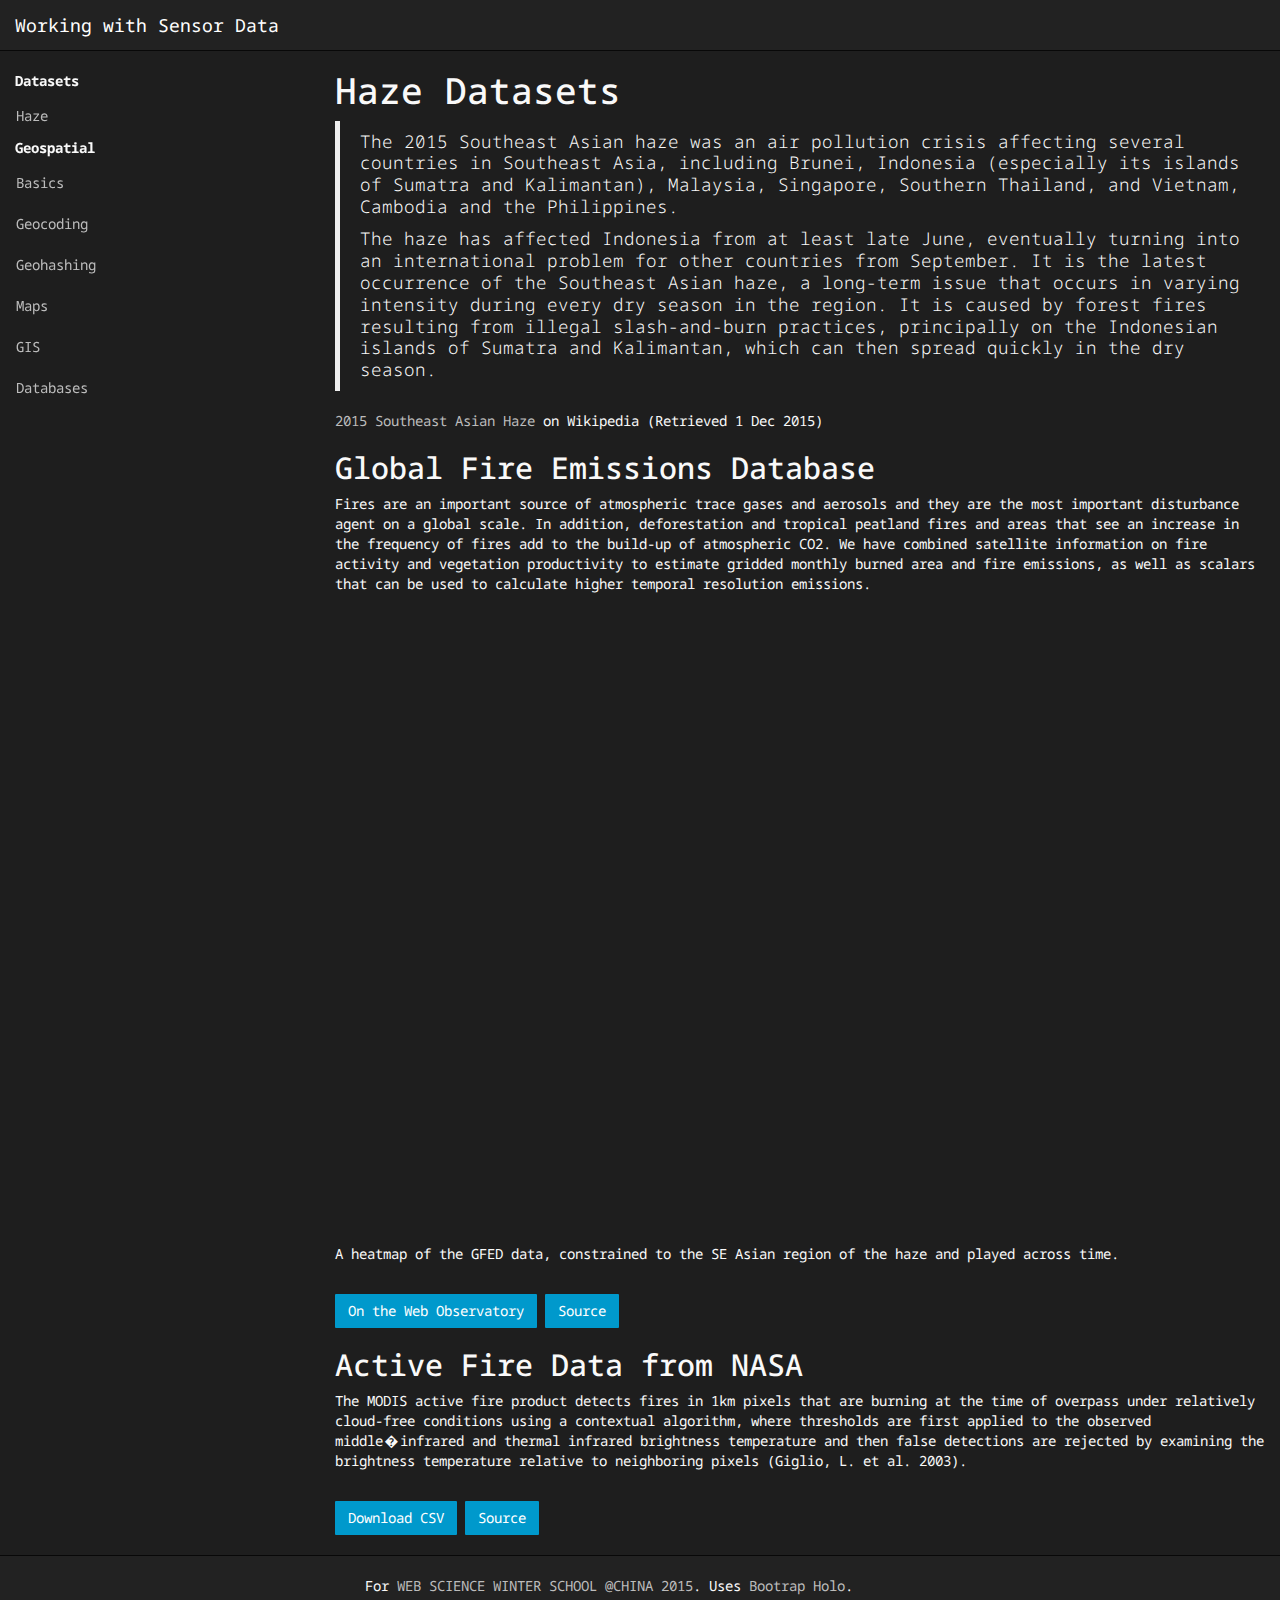
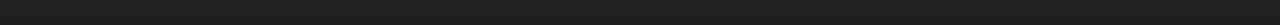
==== index.html @ f5f95fff "Initial Commit" ====
<!DOCTYPE html>
<html lang="en"><head>
        <meta http-equiv="content-type" content="text/html; charset=UTF-8"> 
        <meta charset="utf-8">
        <title>Working with Sensor Data</title>
        <meta name="generator" content="Bootply">
        <meta name="viewport" content="width=device-width, initial-scale=1, maximum-scale=1">
        <link href="assets/css/bootstrap.css" rel="stylesheet">
        
        <!--[if lt IE 9]>
          <script src="//html5shim.googlecode.com/svn/trunk/html5.js"></script>
        <![endif]-->
		
		<link href="assets/css/holo.css" rel="stylesheet">
    </head>
    
    <!-- HTML code from Bootply.com editor -->
    
    <body>
        
        <div class="page-container">
  
	<!-- top navbar -->
    <div class="navbar navbar-inverse navbar-fixed-top" role="navigation">
    	<div class="navbar-header">
           <button type="button" class="navbar-toggle" data-toggle="offcanvas" data-target=".sidebar-nav">
             <span class="icon-bar"></span>
             <span class="icon-bar"></span>
             <span class="icon-bar"></span>
           </button>
           <a class="navbar-brand" href="#">Working with Sensor Data</a>
    	</div>
    </div>
      
    <div class="col-sm-12">
      <div class="row row-offcanvas row-offcanvas-left">
        
        <!-- sidebar -->
        <div class="col-xs-6 col-sm-3 sidebar-offcanvas" id="sidebar" role="navigation">
          <div class="affix-top" data-spy="affix">
            <ul class="nav nav-list">
                <li><label class="tree-toggle nav-header">Datasets</label>
                    <ul class="nav nav-list">
                        <li><a href="#">Haze</a></li>
                    </ul>
                </li>
                <li><label class="tree-toggle nav-header">Geospatial</label>
                    <ul class="nav nav-list">
                      <li><a href="geo_basics.html">Basics</a></li>
                      <li><a href="geo_coding.html">Geocoding</a></li>
                      <li><a href="geo_hashing.html">Geohashing</a></li>
                      <li><a href="geo_maps.html">Maps</a></li>
                      <li><a href="geo_gis.html">GIS</a></li>
                      <li><a href="geo_db.html">Databases</a></li>
                    </ul>
                </li>
            </ul>
           </div>
        </div>
  	
        <!-- main area -->
        <div class="col-xs-12 col-sm-9" data-spy="scroll" data-target="#sidebar-nav">
          
          
          <h1 id="section1">Haze Datasets</h1>
          
          <blockquote><p>The 2015 Southeast Asian haze was an air pollution crisis affecting several countries in Southeast Asia, including Brunei, Indonesia (especially its islands of Sumatra and Kalimantan), Malaysia, Singapore, Southern Thailand, and Vietnam, Cambodia and the Philippines.</p>

          <p>The haze has affected Indonesia from at least late June, eventually turning into an international problem for other countries from September. It is the latest occurrence of the Southeast Asian haze, a long-term issue that occurs in varying intensity during every dry season in the region. It is caused by forest fires resulting from illegal slash-and-burn practices, principally on the Indonesian islands of Sumatra and Kalimantan, which can then spread quickly in the dry season.</p></blockquote>

          <p><a href="https://en.wikipedia.org/wiki/2015_Southeast_Asian_haze">2015 Southeast Asian Haze</a> on Wikipedia (Retrieved 1 Dec 2015)</p>
    
          <h2 id="section2">Global Fire Emissions Database</h2>
          <p>Fires are an important source of atmospheric trace gases and aerosols and they are the most important disturbance agent on a global scale. In addition, deforestation and tropical peatland fires and areas that see an increase in the frequency of fires add to the build-up of atmospheric CO2.

We have combined satellite information on fire activity and vegetation productivity to estimate gridded monthly burned area and fire emissions, as well as scalars that can be used to calculate higher temporal resolution emissions. 
          </p>
          <p><iframe width="560" height="315" src="https://www.youtube.com/embed/2RQkGXuGg6s" frameborder="0" allowfullscreen></iframe>
          <iframe width="420" height="315" src="https://www.youtube.com/embed/hf8Vpl2xOE4" frameborder="0" allowfullscreen></iframe>
          <br>A heatmap of the GFED data, constrained to the SE Asian region of the haze and played across time.</p>
          <br>
            <a href="https://webobservatory.soton.ac.uk/wo/dataset/?kw=haze" target="_blank"><button class="btn btn-primary">On the Web Observatory</button></a>
            <a href="http://www.globalfiredata.org/data.html" target="_blank"><button class="btn btn-primary">Source</button></a>        
          <br>

          <h2 id="section3">Active Fire Data from NASA</h2>
          <p>The MODIS active fire product detects fires in 1km pixels that are burning at the time of overpass under relatively cloud-free conditions using a contextual algorithm, where thresholds are first applied to the observed middle�infrared and thermal infrared brightness temperature and then false detections are rejected by examining the brightness temperature relative to neighboring pixels (Giglio, L. et al. 2003).
          </p>
          <br>
            <a href="active_fires.zip" target="_blank"><button class="btn btn-primary">Download CSV</button></a>
            <a href="https://earthdata.nasa.gov/earth-observation-data/near-real-time/firms/active-fire-data" target="_blank"><button class="btn btn-primary">Source</button></a>        
          <br>

          <div class="clearfix"></div>
          
        </div><!-- /.col-xs-12 main -->
    </div><!--/.row-->
  </div><!--/.container-->
</div><!--/.page-container-->


<div id="footer"><!--footer-->
  <div class="container">
      	<div class="row">
        <ul class="list-unstyled">
            <li class="col-md-6 col-md-offset-3">
          For <a href="http://webschool.sz.tsinghua.edu.cn/">WEB SCIENCE WINTER SCHOOL @CHINA 2015</a>. Uses <a href="http://usebootstrap.com/theme/holo">Bootrap Holo</a>.
          </li>
        </ul>
		</div><!--/row-->

  </div><!--/container-->
</div><!--/footer-->
</div>


        
        <script type="text/javascript" async="" src="assets/js/quant.js"></script>
		</script><script type="text/javascript" src="assets/js/jquery.js"></script>
        <script type="text/javascript" src="assets/js/bootstrap.js"></script>
        
        <script type="text/javascript">
        
        $(document).ready(function() {
            $('[data-toggle=offcanvas]').click(function() {
				$('.row-offcanvas').toggleClass('active');
			});
			  
			$('.btn-toggle').click(function() {
				$(this).find('.btn').toggleClass('active').toggleClass('btn-default').toggleClass('btn-primary');
			});
        });
        
        </script>
        
    
</body></html>
---- assets/css/holo.css ----
@import url(http://fonts.googleapis.com/css?family=Droid+Sans+Mono);

html,body {
  height: 100%;
  font-family: 'Droid Sans Mono', sans-serif;
}

p,h1,h2,h3,h4 {
  font-family: 'Droid Sans Mono', sans-serif;
}

hr {
  border-color:#191919;
}

/* wrapper for page content to push down footer */
.page-container {
  min-height: 100%;
  height: auto !important;
  height: 100%;
  /* negative indent footer by its height */
  margin: 0 auto -120px;
  /* pad bottom by footer height */
  padding: 0 0 90px;
}

/* set the fixed height of the footer here */
#footer {
  background-color: #222222;
  border:0 solid #080808;
  border-top-width: 1px;
  margin-top:50px;
}

#footer > .container {
  padding: 20px;
}

body {
  padding-top: 51px; 
  background: #1E1E1E;
  color: #f9f9f9;
}
a {
  color:#bcbcbc;
}
.text-center {
  padding-top: 20px;
}

#sidebar {
  height: 100%;
  padding-right: 0;
  padding-top: 20px;
}

#sidebar .affix {
  position:fixed;
  top:55;
  width:220px;
}

#sidebar .affix-bottom {
  position:fixed;
  top:55;
  width:220px;
}

#sidebar .nav {
  width: 95%;
}
#sidebar li {
  border:0 #1e1e1e solid;
  border-bottom-width:1px;
}
#sidebar li a {
  padding-left:1px;
}
#sidebar li a:hover {
  background-color:#222222;
  color:#ffffff;
}

/* collapsed sidebar styles */
@media screen and (max-width: 767px) {
  .row-offcanvas {
    position: relative;
    -webkit-transition: all 0.25s ease-out;
    -moz-transition: all 0.25s ease-out;
    transition: all 0.25s ease-out;
  }
  .row-offcanvas-right
  .sidebar-offcanvas {
    right: -41.6%;
  }

  .row-offcanvas-left
  .sidebar-offcanvas {
    left: -41.6%;
  }
  .row-offcanvas-right.active {
    right: 41.6%;
  }
  .row-offcanvas-left.active {
    left: 41.6%;
  }
  .sidebar-offcanvas {
    position: absolute;
    top: 0;
    width: 41.6%;
  }
  #sidebar {
    background-color:#3b3b3b;
    padding-top:0;
  }
  #sidebar .nav>li {
    color: #ddd;
    background: linear-gradient(#3E3E3E, #383838);
    border-top: 1px solid #484848;
    border-bottom: 1px solid #2E2E2E;
    padding-left:10px;
  }
  #sidebar .nav>li:first-child {
    border-top:0;
  }
  #sidebar .nav>li>a {
    color: #ddd;
  }
  #sidebar .nav>li>a>img {
    max-width: 14px;
  }
  #sidebar .nav>li>a:hover, #sidebar .nav>li>a:focus {
    text-decoration: none;
    background: linear-gradient(#373737, #323232);
    color: #fff;  
  }
  #sidebar .nav .caret {
    border-top-color: #fff;
    border-bottom-color: #fff;
  }
  #sidebar .nav a:hover .caret{
    border-top-color: #fff;
    border-bottom-color: #fff;
  }
}

/* theme */
.btn,.form-control,.alert,.progress,.panel,.list-group,.well,.list-group-item:first-child {border-radius:1px;box-shadow:0 0 0;}
.btn {border-color:transparent;}
.btn-default,.well {
  background-color:#cccccc;
  border-color:#c0c0c0;
}
.btn-primary,.label-primary,.list-group-item.active,.list-group-item.active:hover,.list-group-item.active:focus,.btn.active,a.list-group-item.active, a.list-group-item.active:hover, a.list-group-item.active:focus {
   background-color:#0099CC;
   border-color:transparent;
}
.btn-info,.label-info,.progress-bar-info {
  background-color:#33b5e5;
}
.btn-success,.label-success,.progress-bar-success {
  background-color:#669900;
}
.btn-danger,.label-danger,.progress-bar-danger {
  background-color:#FF4444;
}
.btn-warning,.label-warning,.progress-bar-warning {
  background-color:#FFBB33;
  color:#444444;
}
.nav-tabs>li>a {
  border-radius:0;
}
     
      
      
h3,h4,h5,.panel {
   color:#555555;
}
.panel hr {
   border-color:#efefef;
}
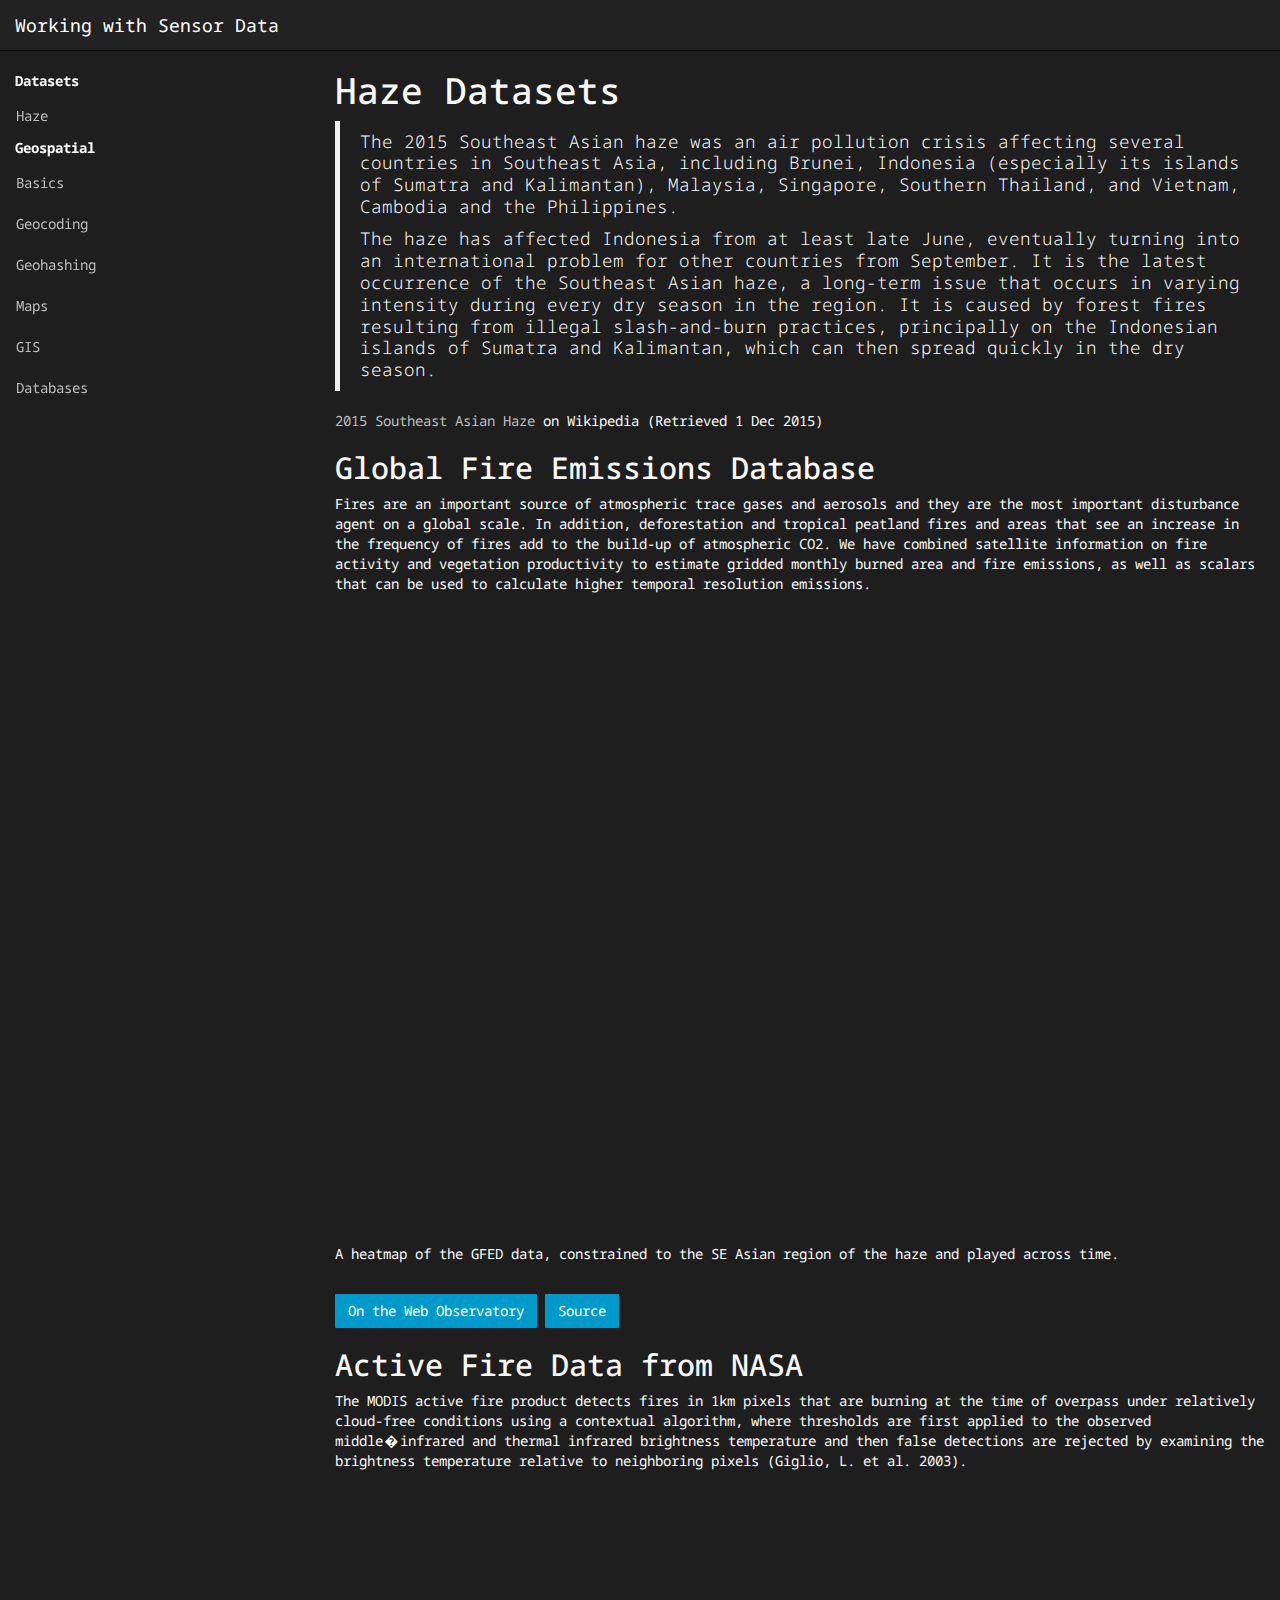
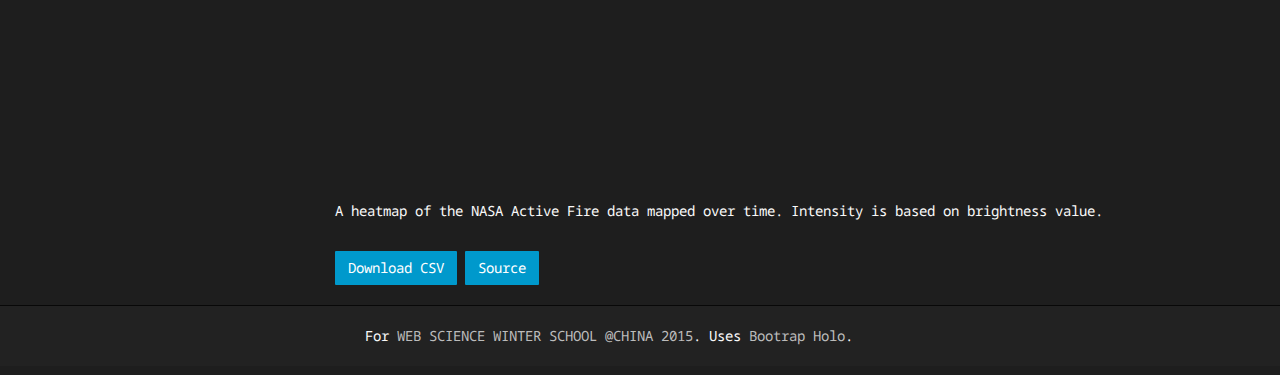
==== commit 81160402: "add active fires video" ====
--- a/index.html
+++ b/index.html
@@ -86,6 +86,8 @@
           <h2 id="section3">Active Fire Data from NASA</h2>
           <p>The MODIS active fire product detects fires in 1km pixels that are burning at the time of overpass under relatively cloud-free conditions using a contextual algorithm, where thresholds are first applied to the observed middle�infrared and thermal infrared brightness temperature and then false detections are rejected by examining the brightness temperature relative to neighboring pixels (Giglio, L. et al. 2003).
           </p>
+          <p><iframe width="560" height="315" src="https://www.youtube.com/embed/1BsV6T_a_AU" frameborder="0" allowfullscreen></iframe>
+          <br>A heatmap of the NASA Active Fire data mapped over time. Intensity is based on brightness value.</p>
           <br>
             <a href="active_fires.zip" target="_blank"><button class="btn btn-primary">Download CSV</button></a>
             <a href="https://earthdata.nasa.gov/earth-observation-data/near-real-time/firms/active-fire-data" target="_blank"><button class="btn btn-primary">Source</button></a>        
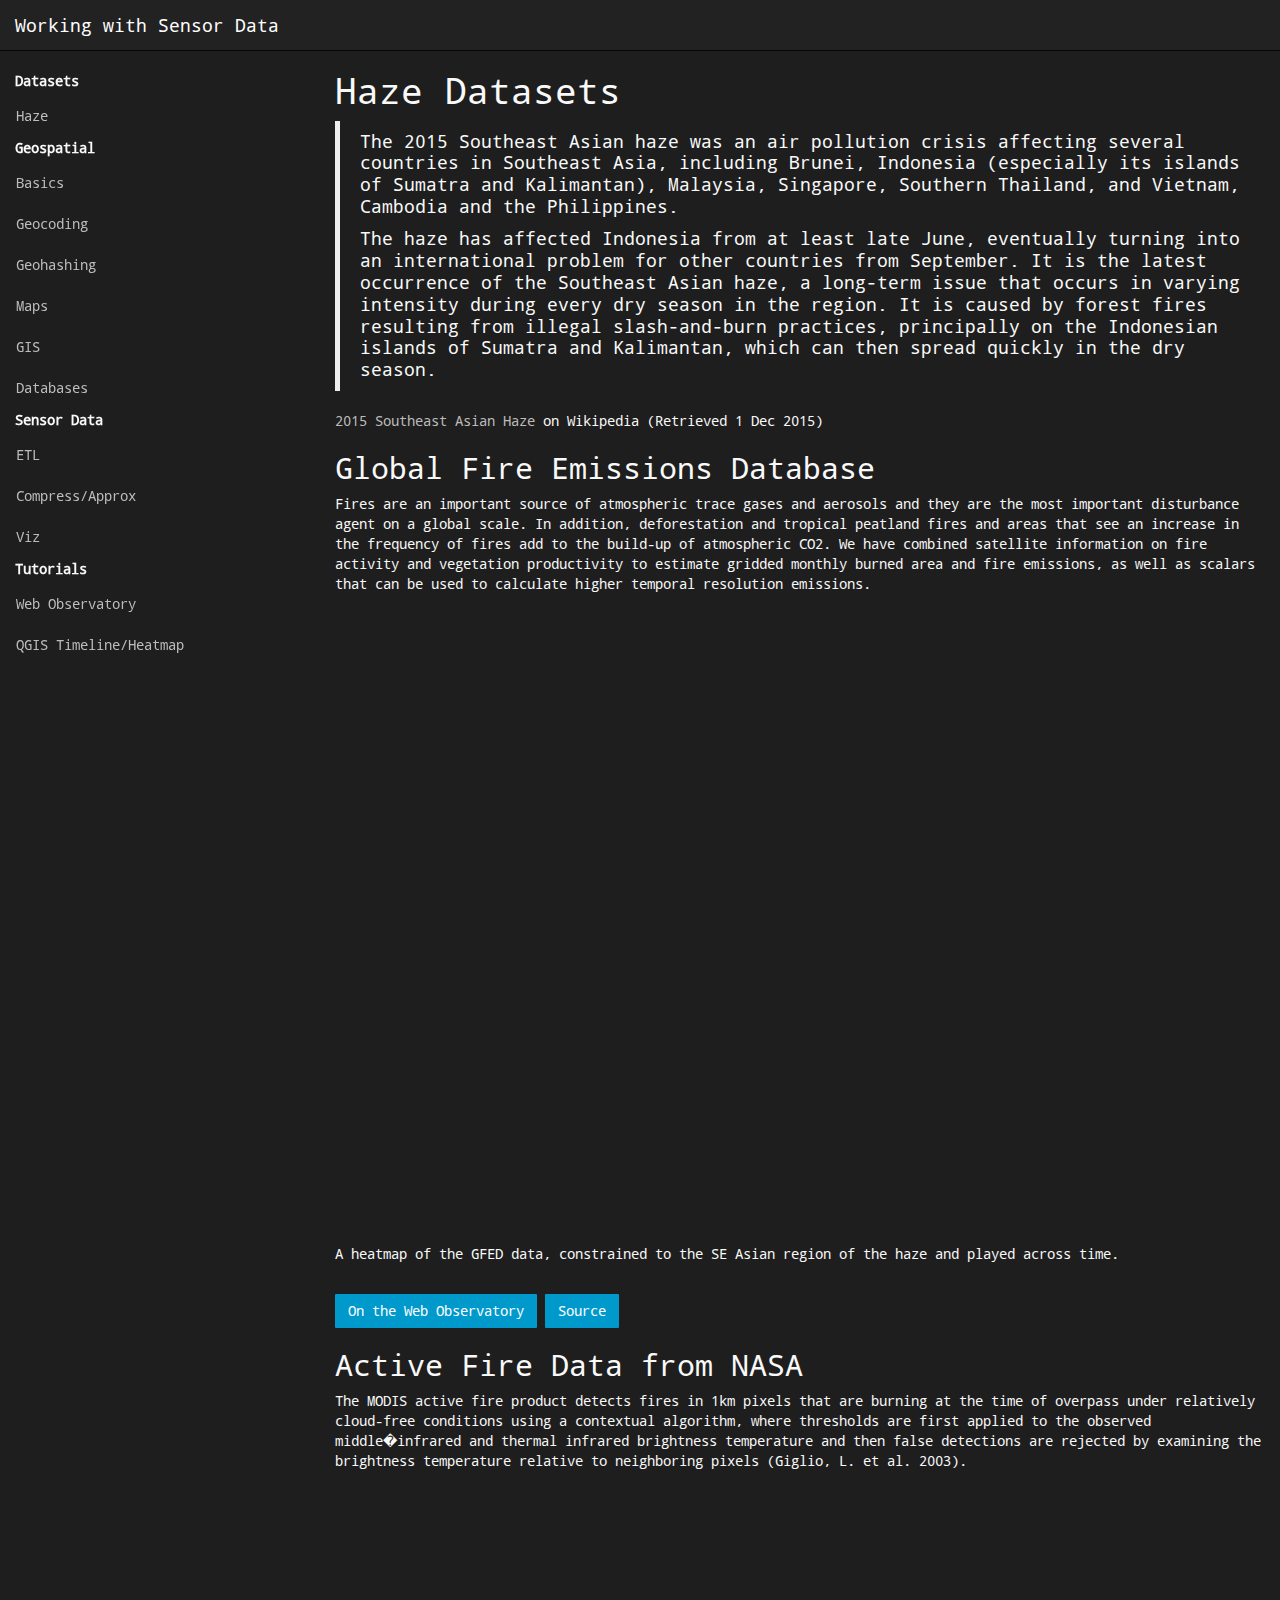
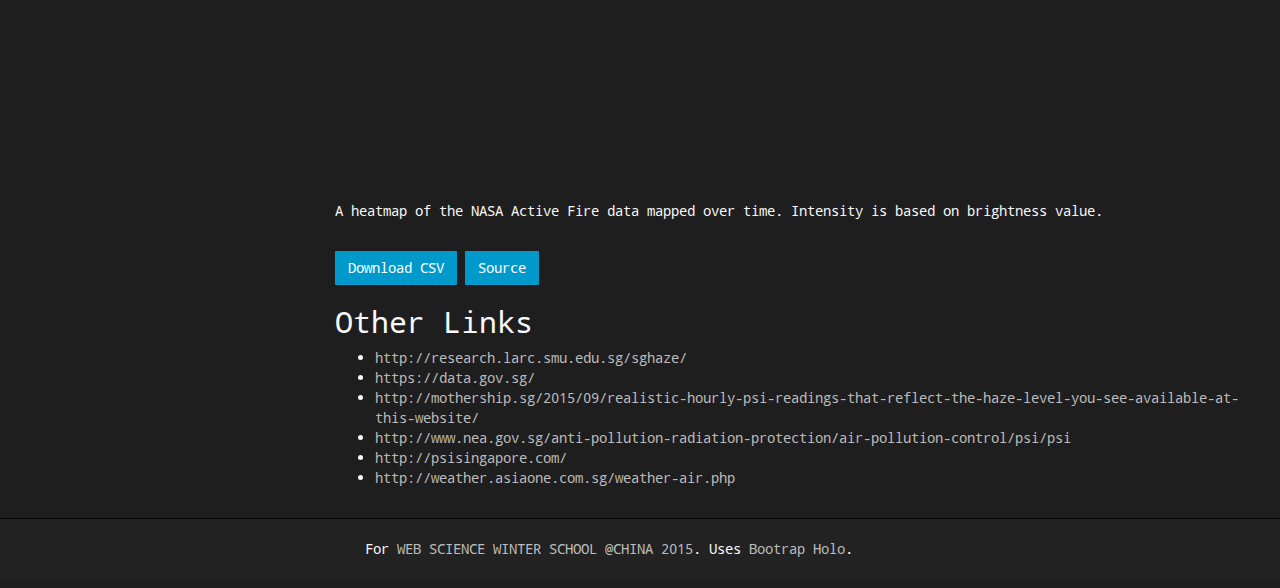
==== commit 7dda1b69: "Add links" ====
--- a/index.html
+++ b/index.html
@@ -41,7 +41,7 @@
             <ul class="nav nav-list">
                 <li><label class="tree-toggle nav-header">Datasets</label>
                     <ul class="nav nav-list">
-                        <li><a href="#">Haze</a></li>
+                        <li><a href="index.html">Haze</a></li>
                     </ul>
                 </li>
                 <li><label class="tree-toggle nav-header">Geospatial</label>
@@ -52,6 +52,19 @@
                       <li><a href="geo_maps.html">Maps</a></li>
                       <li><a href="geo_gis.html">GIS</a></li>
                       <li><a href="geo_db.html">Databases</a></li>
+                    </ul>
+                </li>
+                <li><label class="tree-toggle nav-header">Sensor Data</label>
+                    <ul class="nav nav-list">
+                      <li><a href="data_etl.html">ETL</a></li>
+                      <li><a href="data_compress.html">Compress/Approx</a></li>
+                      <li><a href="data_viz.html">Viz</a></li>
+                    </ul>
+                </li>
+                <li><label class="tree-toggle nav-header">Tutorials</label>
+                      <ul class="nav nav-list">
+                      <li><a href="tutorial_wo.html">Web Observatory</a></li>
+                      <li><a href="tutorial_qgis.html">QGIS Timeline/Heatmap</a></li>
                     </ul>
                 </li>
             </ul>
@@ -92,6 +105,17 @@
             <a href="active_fires.zip" target="_blank"><button class="btn btn-primary">Download CSV</button></a>
             <a href="https://earthdata.nasa.gov/earth-observation-data/near-real-time/firms/active-fire-data" target="_blank"><button class="btn btn-primary">Source</button></a>        
           <br>
+
+          <h2 id="section3">Other Links</h2>
+          <ul>
+            <li><a href="http://research.larc.smu.edu.sg/sghaze/">http://research.larc.smu.edu.sg/sghaze/</a>
+            <li><a href="https://data.gov.sg/">https://data.gov.sg/</a>
+            <li><a href="http://mothership.sg/2015/09/realistic-hourly-psi-readings-that-reflect-the-haze-level-you-see-available-at-this-website/">http://mothership.sg/2015/09/realistic-hourly-psi-readings-that-reflect-the-haze-level-you-see-available-at-this-website/</a>
+            <li><a href="http://www.nea.gov.sg/anti-pollution-radiation-protection/air-pollution-control/psi/psi">http://www.nea.gov.sg/anti-pollution-radiation-protection/air-pollution-control/psi/psi</a>
+            <li><a href="http://psisingapore.com/">http://psisingapore.com/</a>
+            <li><a href="http://weather.asiaone.com.sg/weather-air.php">http://weather.asiaone.com.sg/weather-air.php</a>
+          </ul>
+
 
           <div class="clearfix"></div>
           
--- a/assets/css/holo.css
+++ b/assets/css/holo.css
@@ -1,4 +1,11 @@
-@import url(http://fonts.googleapis.com/css?family=Droid+Sans+Mono);
+/* latin */
+@font-face {
+  font-family: 'Droid Sans Mono';
+  font-style: normal;
+  font-weight: 400;
+  src: local('Droid Sans Mono'), local('DroidSansMono'), url(DroidSansMono.ttf) format('truetype');
+  unicode-range: U+0000-00FF, U+0131, U+0152-0153, U+02C6, U+02DA, U+02DC, U+2000-206F, U+2074, U+20AC, U+2212, U+2215, U+E0FF, U+EFFD, U+F000;
+}
 
 html,body {
   height: 100%;
@@ -49,6 +56,7 @@
 }
 
 #sidebar {
+  background-color: #1E1E1E;
   height: 100%;
   padding-right: 0;
   padding-top: 20px;
